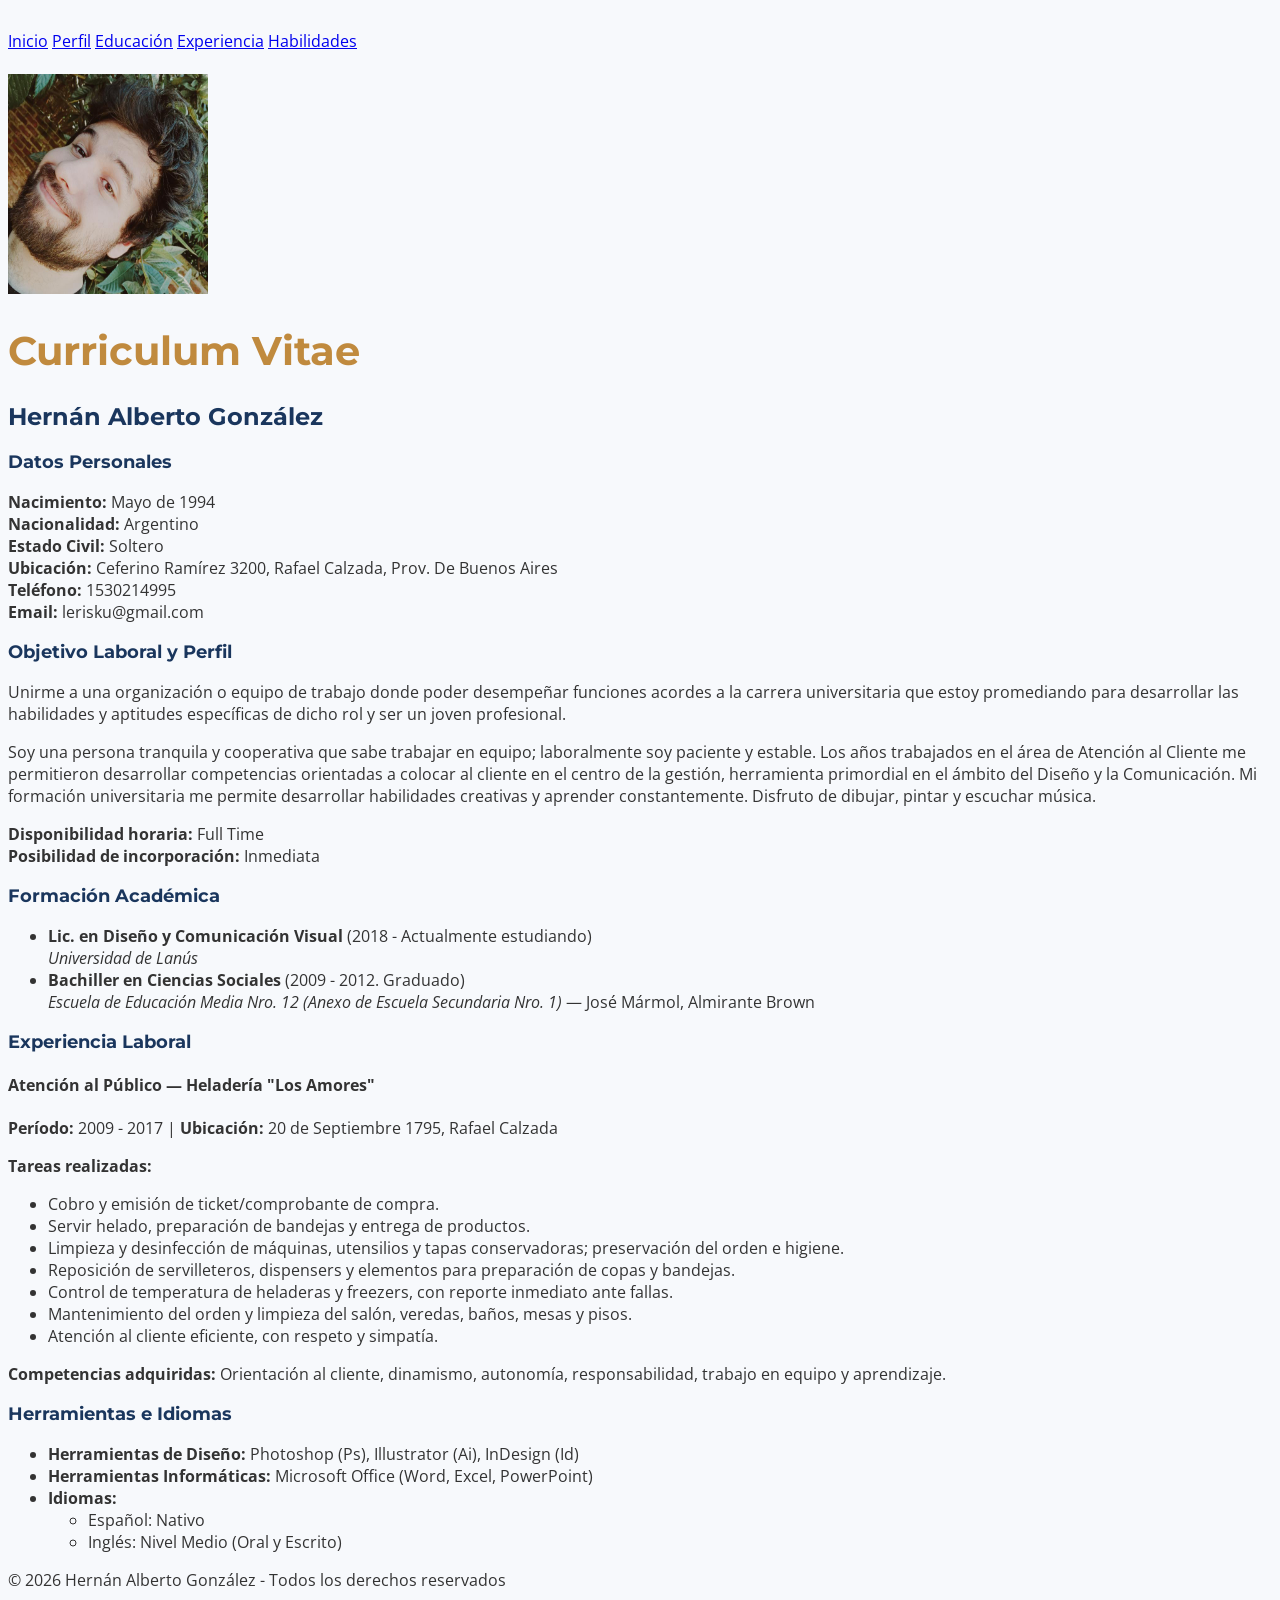
==== index.html @ 4d1f1f19 "first commit" ====
<!DOCTYPE html>
<html>

<head>
    <meta charset="utf-8">
    <title>Hernán Gonzalez Tp1</title>
    <link href="estilos.css" rel="stylesheet" type="text/css">
</head>

<body>
    <header>
        <nav>
            <br>
            <a href="#Inicio">Inicio</a>
            <a href="#Perfil">Perfil</a>
            <a href="#Educacion">Educación</a>
            <a href="#Experiencia">Experiencia</a>
            <a href="#Habilidades">Habilidades</a>
        </nav>
        <br>
        <img src="fotos/yo.jpeg"
            height="220" width="200" alt="Foto de Perfil">
        <br>
    </header>

    <main id="Inicio">
        <h1>Curriculum Vitae</h1>
        <h2>Hernán Alberto González</h2>

        <section id="Datos-Contacto">
            <h3>Datos Personales </h3>
            <p>
                <b>Nacimiento:</b> Mayo de 1994 <br>
                <b>Nacionalidad:</b> Argentino <br>
                <b>Estado Civil:</b> Soltero <br>
                <b>Ubicación:</b> Ceferino Ramírez 3200, Rafael Calzada, Prov. De Buenos Aires <br>
                <b>Teléfono:</b> 1530214995 <br>
                <b>Email:</b> lerisku@gmail.com
            </p>
        </section>

        <section id="Perfil">
            <h3>Objetivo Laboral y Perfil</h3>
            <p>
                Unirme a una organización o equipo de trabajo donde poder desempeñar funciones acordes a la carrera
                universitaria que estoy promediando para desarrollar las habilidades y aptitudes específicas de dicho
                rol y ser un joven profesional.
            </p>
            <p>
                Soy una persona tranquila y cooperativa que sabe trabajar en equipo; laboralmente soy paciente y
                estable. Los años trabajados en el área de Atención al Cliente me permitieron desarrollar competencias
                orientadas a colocar al cliente en el centro de la gestión, herramienta primordial en el ámbito del
                Diseño y la Comunicación. Mi formación universitaria me permite desarrollar habilidades creativas y
                aprender constantemente. Disfruto de dibujar, pintar y escuchar música.
            </p>
            <p>
                <b>Disponibilidad horaria:</b> Full Time <br>
                <b>Posibilidad de incorporación:</b> Inmediata
            </p>
        </section>

        <section id="Educacion">
            <h3>Formación Académica</h3>
            <ul>
                <li>
                    <b>Lic. en Diseño y Comunicación Visual</b> (2018 - Actualmente estudiando) <br>
                    <i>Universidad de Lanús</i>
                </li>
                <li>
                    <b>Bachiller en Ciencias Sociales</b> (2009 - 2012. Graduado) <br>
                    <i>Escuela de Educación Media Nro. 12 (Anexo de Escuela Secundaria Nro. 1)</i> — José Mármol,
                    Almirante Brown
                </li>
            </ul>
        </section>

        <section id="Experiencia">
            <h3>Experiencia Laboral</h3>
            <article>
                <h4>Atención al Público — Heladería "Los Amores"</h4>
                <p><b>Período:</b> 2009 - 2017 | <b>Ubicación:</b> 20 de Septiembre 1795, Rafael Calzada</p>
                <p><b>Tareas realizadas:</b></p>
                <ul>
                    <li>Cobro y emisión de ticket/comprobante de compra.</li>
                    <li>Servir helado, preparación de bandejas y entrega de productos.</li>
                    <li>Limpieza y desinfección de máquinas, utensilios y tapas conservadoras; preservación del orden e
                        higiene.</li>
                    <li>Reposición de servilleteros, dispensers y elementos para preparación de copas y bandejas.</li>
                    <li>Control de temperatura de heladeras y freezers, con reporte inmediato ante fallas.</li>
                    <li>Mantenimiento del orden y limpieza del salón, veredas, baños, mesas y pisos.</li>
                    <li>Atención al cliente eficiente, con respeto y simpatía.</li>
                </ul>
                <p><b>Competencias adquiridas:</b> Orientación al cliente, dinamismo, autonomía, responsabilidad,
                    trabajo en equipo y aprendizaje.</p>
            </article>
        </section>

        <section id="Habilidades">
            <h3>Herramientas e Idiomas</h3>
            <ul>
                <li><b>Herramientas de Diseño:</b> Photoshop (Ps), Illustrator (Ai), InDesign (Id)</li>
                <li><b>Herramientas Informáticas:</b> Microsoft Office (Word, Excel, PowerPoint)</li>
                <li><b>Idiomas:</b>
                    <ul>
                        <li>Español: Nativo</li>
                        <li>Inglés: Nivel Medio (Oral y Escrito)</li>
                    </ul>
                </li>
            </ul>
        </section>
    </main>

    <footer>
        <p>© 2026 Hernán Alberto González - Todos los derechos reservados</p>
    </footer>
</body>

</html>
---- estilos.css ----
@charset "utf-8";
@import url('https://fonts.googleapis.com/css2?family=Montserrat:wght@600;700&family=Open+Sans:wght@400;600&display=swap');

body {
    background-color: #F7F9FC;
    color: #333333;
    font-family: 'Open Sans', 'Segoe UI', Arial, sans-serif;
    font-size: 16px;
}

h1 {
    font-family: 'Montserrat', sans-serif;
    color: #C08A3E;
    font-size: 40px;
}

h2 {
    font-family: 'Montserrat', sans-serif;
    color: #1A365D;
    font-size: 24px;
}

h3 {
    font-family: 'Montserrat', sans-serif;
    color: #1A365D;
    font-size: 18px;
}

p {
    font-style: normal;
    margin-top: 0;
}
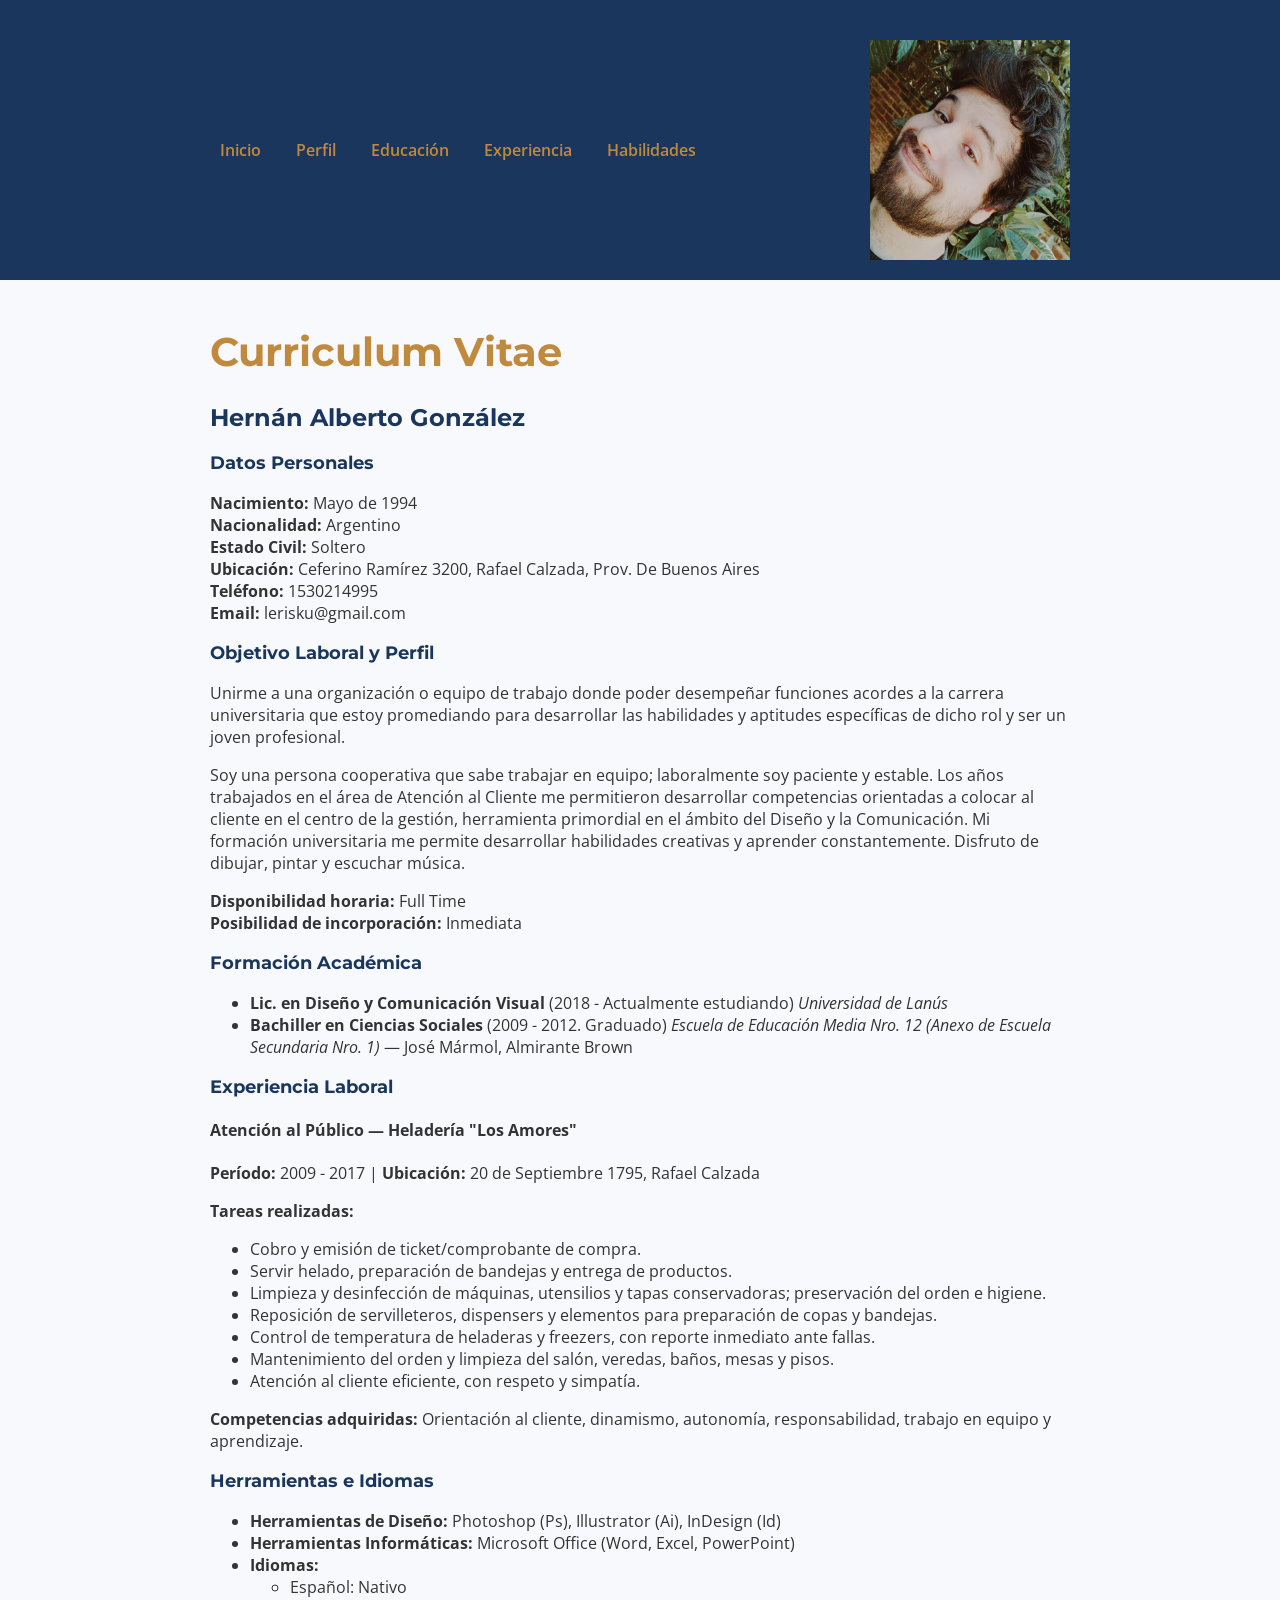
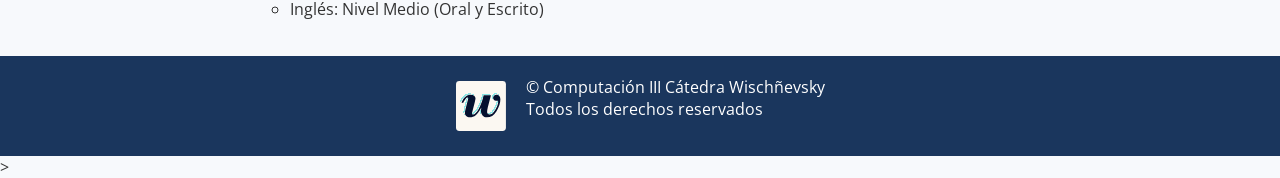
==== commit aea398de: "Actualización de flexbox primer acercamiento y acomodar etiquetas del codigo de index" ====
--- a/index.html
+++ b/index.html
@@ -9,18 +9,16 @@
 
 <body>
     <header>
-        <nav>
-            <br>
-            <a href="#Inicio">Inicio</a>
-            <a href="#Perfil">Perfil</a>
-            <a href="#Educacion">Educación</a>
-            <a href="#Experiencia">Experiencia</a>
-            <a href="#Habilidades">Habilidades</a>
-        </nav>
-        <br>
-        <img src="fotos/yo.jpeg"
-            height="220" width="200" alt="Foto de Perfil">
-        <br>
+        <div class="contenedor-header">
+            <nav>
+                <a href="#Inicio">Inicio</a>
+                <a href="#Perfil">Perfil</a>
+                <a href="#Educacion">Educación</a>
+                <a href="#Experiencia">Experiencia</a>
+                <a href="#Habilidades">Habilidades</a>
+            </nav>
+            <img src="fotos/yo.jpeg" height="220" width="200" alt="Foto de Perfil">
+        </div>
     </header>
 
     <main id="Inicio">
@@ -31,11 +29,11 @@
             <h3>Datos Personales </h3>
             <p>
                 <b>Nacimiento:</b> Mayo de 1994 <br>
-                <b>Nacionalidad:</b> Argentino <br>
-                <b>Estado Civil:</b> Soltero <br>
+                <b>Nacionalidad:</b> Argentino <Br>
+                <b>Estado Civil:</b> Soltero <Br>
                 <b>Ubicación:</b> Ceferino Ramírez 3200, Rafael Calzada, Prov. De Buenos Aires <br>
                 <b>Teléfono:</b> 1530214995 <br>
-                <b>Email:</b> lerisku@gmail.com
+                <b>Email:</b> lerisku@gmail.com <br>
             </p>
         </section>
 
@@ -47,7 +45,7 @@
                 rol y ser un joven profesional.
             </p>
             <p>
-                Soy una persona tranquila y cooperativa que sabe trabajar en equipo; laboralmente soy paciente y
+                Soy una persona cooperativa que sabe trabajar en equipo; laboralmente soy paciente y
                 estable. Los años trabajados en el área de Atención al Cliente me permitieron desarrollar competencias
                 orientadas a colocar al cliente en el centro de la gestión, herramienta primordial en el ámbito del
                 Diseño y la Comunicación. Mi formación universitaria me permite desarrollar habilidades creativas y
@@ -63,11 +61,11 @@
             <h3>Formación Académica</h3>
             <ul>
                 <li>
-                    <b>Lic. en Diseño y Comunicación Visual</b> (2018 - Actualmente estudiando) <br>
+                    <b>Lic. en Diseño y Comunicación Visual</b> (2018 - Actualmente estudiando)
                     <i>Universidad de Lanús</i>
                 </li>
                 <li>
-                    <b>Bachiller en Ciencias Sociales</b> (2009 - 2012. Graduado) <br>
+                    <b>Bachiller en Ciencias Sociales</b> (2009 - 2012. Graduado)
                     <i>Escuela de Educación Media Nro. 12 (Anexo de Escuela Secundaria Nro. 1)</i> — José Mármol,
                     Almirante Brown
                 </li>
@@ -111,8 +109,10 @@
     </main>
 
     <footer>
-        <p>© 2026 Hernán Alberto González - Todos los derechos reservados</p>
+        <img src="fotos/c3.svg" height="50" width="50" alt="Catedra">
+        <p>© Computación III Cátedra Wischñevsky <br>
+            Todos los derechos reservados</p>
     </footer>
 </body>
 
-</html>+</html>>
--- a/estilos.css
+++ b/estilos.css
@@ -6,6 +6,63 @@
     color: #333333;
     font-family: 'Open Sans', 'Segoe UI', Arial, sans-serif;
     font-size: 16px;
+    margin: 0;
+    display: flex;
+    flex-direction: column;
+    min-height: 100vh;
+}
+
+main {
+    width: 100%;
+    max-width: 900px;
+    margin: 0 auto;
+    padding: 20px;
+    box-sizing: border-box;
+    flex: 1;
+}
+
+header {
+    width: 100%;
+    background-color: #1A365D;
+    display: flex;
+    justify-content: center;
+}
+
+.contenedor-header {
+    width: 100%;
+    max-width: 900px;
+    display: flex;
+    justify-content: space-between;
+    align-items: center;
+    padding: 40px 20px 20px 20px;
+    box-sizing: border-box;
+    flex-wrap: wrap;
+    gap: 25px;
+}
+
+nav {
+    display: flex;
+    gap: 15px;
+}
+
+nav a {
+    text-decoration: none;
+    color: #C08A3E;
+    font-weight: 600;
+    padding: 5px 10px;
+    border-radius: 5px;
+}
+
+footer {
+    width: 100%;
+    display: flex;
+    justify-content: center;
+    align-items: center;
+    background-color: #1A365D;
+    color: white;
+    padding: 20px;
+    box-sizing: border-box;
+    gap: 20px;
 }
 
 h1 {
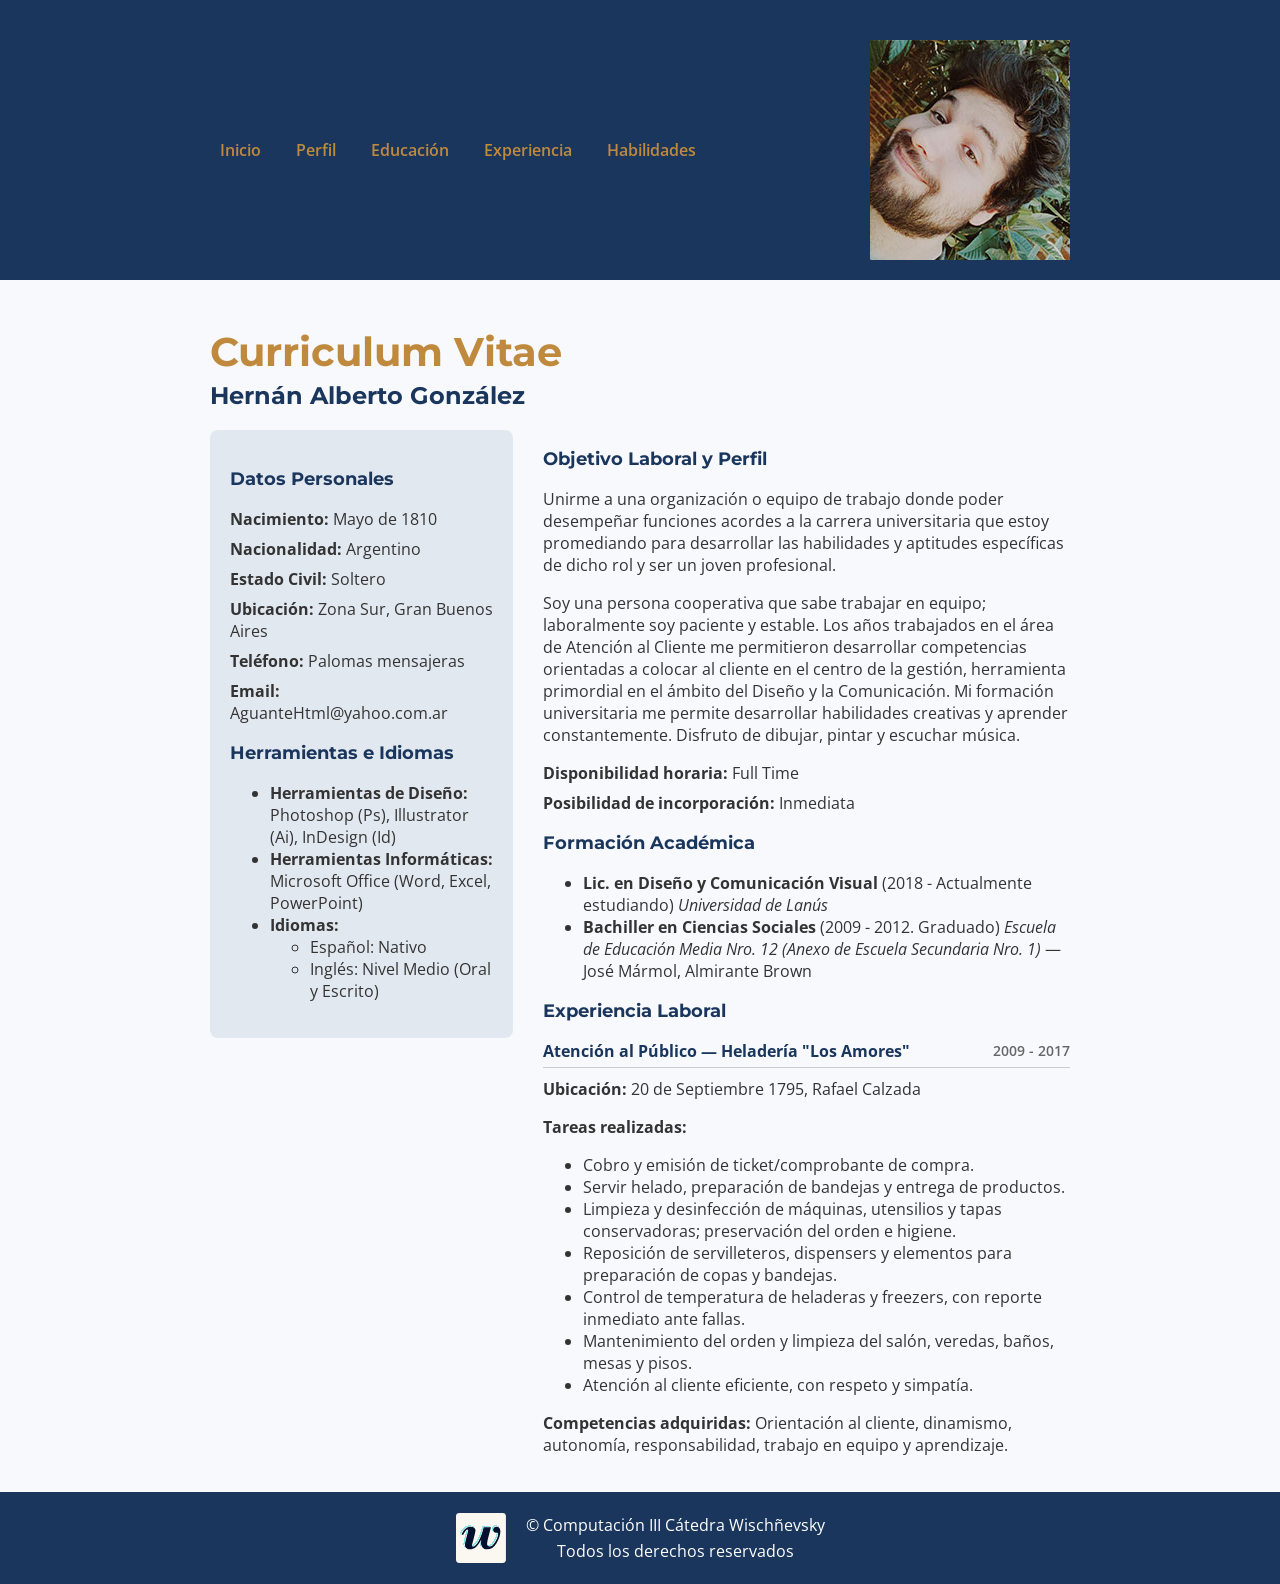
==== commit e574f2a0: "Entrega final Tp1" ====
--- a/index.html
+++ b/index.html
@@ -5,6 +5,7 @@
     <meta charset="utf-8">
     <title>Hernán Gonzalez Tp1</title>
     <link href="estilos.css" rel="stylesheet" type="text/css">
+    <link rel="icon" type="image/png" href="fotos/f.png">
 </head>
 
 <body>
@@ -17,102 +18,120 @@
                 <a href="#Experiencia">Experiencia</a>
                 <a href="#Habilidades">Habilidades</a>
             </nav>
-            <img src="fotos/yo.jpeg" height="220" width="200" alt="Foto de Perfil">
+            <img src="fotos/Web.jpg" height="220" width="200" alt="Foto de Perfil">
         </div>
     </header>
 
     <main id="Inicio">
         <h1>Curriculum Vitae</h1>
         <h2>Hernán Alberto González</h2>
+        <div class="cv-contenedor">
 
-        <section id="Datos-Contacto">
-            <h3>Datos Personales </h3>
-            <p>
-                <b>Nacimiento:</b> Mayo de 1994 <br>
-                <b>Nacionalidad:</b> Argentino <Br>
-                <b>Estado Civil:</b> Soltero <Br>
-                <b>Ubicación:</b> Ceferino Ramírez 3200, Rafael Calzada, Prov. De Buenos Aires <br>
-                <b>Teléfono:</b> 1530214995 <br>
-                <b>Email:</b> lerisku@gmail.com <br>
-            </p>
-        </section>
+            <aside class="columna-lateral">
+                <section id="Datos-Contacto">
+                    <h3>Datos Personales</h3>
+                    <ul class="lista-contacto">
+                        <li><b>Nacimiento:</b> Mayo de 1810</li>
+                        <li><b>Nacionalidad:</b> Argentino</li>
+                        <li><b>Estado Civil:</b> Soltero</li>
+                        <li><b>Ubicación:</b> Zona Sur, Gran Buenos Aires</li>
+                        <li><b>Teléfono:</b> Palomas mensajeras</li>
+                        <li><b>Email:</b> AguanteHtml@yahoo.com.ar</li>
+                    </ul>
+                </section>
 
-        <section id="Perfil">
-            <h3>Objetivo Laboral y Perfil</h3>
-            <p>
-                Unirme a una organización o equipo de trabajo donde poder desempeñar funciones acordes a la carrera
-                universitaria que estoy promediando para desarrollar las habilidades y aptitudes específicas de dicho
-                rol y ser un joven profesional.
-            </p>
-            <p>
-                Soy una persona cooperativa que sabe trabajar en equipo; laboralmente soy paciente y
-                estable. Los años trabajados en el área de Atención al Cliente me permitieron desarrollar competencias
-                orientadas a colocar al cliente en el centro de la gestión, herramienta primordial en el ámbito del
-                Diseño y la Comunicación. Mi formación universitaria me permite desarrollar habilidades creativas y
-                aprender constantemente. Disfruto de dibujar, pintar y escuchar música.
-            </p>
-            <p>
-                <b>Disponibilidad horaria:</b> Full Time <br>
-                <b>Posibilidad de incorporación:</b> Inmediata
-            </p>
-        </section>
+                <section id="Habilidades">
+                    <h3>Herramientas e Idiomas</h3>
+                    <ul>
+                        <li><b>Herramientas de Diseño:</b> Photoshop (Ps), Illustrator (Ai), InDesign (Id)</li>
+                        <li><b>Herramientas Informáticas:</b> Microsoft Office (Word, Excel, PowerPoint)</li>
+                        <li><b>Idiomas:</b>
+                            <ul>
+                                <li>Español: Nativo</li>
+                                <li>Inglés: Nivel Medio (Oral y Escrito)</li>
+                            </ul>
+                        </li>
+                    </ul>
+                </section>
+            </aside>
+            <div class="columna-principal">
+                <section id="Perfil">
+                    <h3>Objetivo Laboral y Perfil</h3>
+                    <p>
+                        Unirme a una organización o equipo de trabajo donde poder desempeñar funciones acordes a la
+                        carrera
+                        universitaria que estoy promediando para desarrollar las habilidades y aptitudes específicas de
+                        dicho
+                        rol y ser un joven profesional.
+                    </p>
+                    <p>
+                        Soy una persona cooperativa que sabe trabajar en equipo; laboralmente soy paciente y
+                        estable. Los años trabajados en el área de Atención al Cliente me permitieron desarrollar
+                        competencias
+                        orientadas a colocar al cliente en el centro de la gestión, herramienta primordial en el ámbito
+                        del
+                        Diseño y la Comunicación. Mi formación universitaria me permite desarrollar habilidades
+                        creativas y
+                        aprender constantemente. Disfruto de dibujar, pintar y escuchar música.
+                    </p>
+                    <ul class="lista-contacto">
+                        <li><b>Disponibilidad horaria:</b> Full Time</li>
+                        <li><b>Posibilidad de incorporación:</b> Inmediata</li>
+                    </ul>
+                </section>
 
-        <section id="Educacion">
-            <h3>Formación Académica</h3>
-            <ul>
-                <li>
-                    <b>Lic. en Diseño y Comunicación Visual</b> (2018 - Actualmente estudiando)
-                    <i>Universidad de Lanús</i>
-                </li>
-                <li>
-                    <b>Bachiller en Ciencias Sociales</b> (2009 - 2012. Graduado)
-                    <i>Escuela de Educación Media Nro. 12 (Anexo de Escuela Secundaria Nro. 1)</i> — José Mármol,
-                    Almirante Brown
-                </li>
-            </ul>
-        </section>
+                <section id="Educacion">
+                    <h3>Formación Académica</h3>
+                    <ul>
+                        <li>
+                            <b>Lic. en Diseño y Comunicación Visual</b> (2018 - Actualmente estudiando)
+                            <i>Universidad de Lanús</i>
+                        </li>
+                        <li>
+                            <b>Bachiller en Ciencias Sociales</b> (2009 - 2012. Graduado)
+                            <i>Escuela de Educación Media Nro. 12 (Anexo de Escuela Secundaria Nro. 1)</i> — José
+                            Mármol,
+                            Almirante Brown
+                        </li>
+                    </ul>
+                </section>
 
-        <section id="Experiencia">
-            <h3>Experiencia Laboral</h3>
-            <article>
-                <h4>Atención al Público — Heladería "Los Amores"</h4>
-                <p><b>Período:</b> 2009 - 2017 | <b>Ubicación:</b> 20 de Septiembre 1795, Rafael Calzada</p>
-                <p><b>Tareas realizadas:</b></p>
-                <ul>
-                    <li>Cobro y emisión de ticket/comprobante de compra.</li>
-                    <li>Servir helado, preparación de bandejas y entrega de productos.</li>
-                    <li>Limpieza y desinfección de máquinas, utensilios y tapas conservadoras; preservación del orden e
-                        higiene.</li>
-                    <li>Reposición de servilleteros, dispensers y elementos para preparación de copas y bandejas.</li>
-                    <li>Control de temperatura de heladeras y freezers, con reporte inmediato ante fallas.</li>
-                    <li>Mantenimiento del orden y limpieza del salón, veredas, baños, mesas y pisos.</li>
-                    <li>Atención al cliente eficiente, con respeto y simpatía.</li>
-                </ul>
-                <p><b>Competencias adquiridas:</b> Orientación al cliente, dinamismo, autonomía, responsabilidad,
-                    trabajo en equipo y aprendizaje.</p>
-            </article>
-        </section>
-
-        <section id="Habilidades">
-            <h3>Herramientas e Idiomas</h3>
-            <ul>
-                <li><b>Herramientas de Diseño:</b> Photoshop (Ps), Illustrator (Ai), InDesign (Id)</li>
-                <li><b>Herramientas Informáticas:</b> Microsoft Office (Word, Excel, PowerPoint)</li>
-                <li><b>Idiomas:</b>
-                    <ul>
-                        <li>Español: Nativo</li>
-                        <li>Inglés: Nivel Medio (Oral y Escrito)</li>
-                    </ul>
-                </li>
-            </ul>
-        </section>
+                <section id="Experiencia">
+                    <h3>Experiencia Laboral</h3>
+                    <article>
+                        <div class="encabezado-trabajo">
+                            <h4>Atención al Público — Heladería "Los Amores"</h4>
+                            <span class="fecha">2009 - 2017</span>
+                        </div>
+                        <p><b>Ubicación:</b> 20 de Septiembre 1795, Rafael Calzada</p>
+                        <p><b>Tareas realizadas:</b></p>
+                        <ul>
+                            <li>Cobro y emisión de ticket/comprobante de compra.</li>
+                            <li>Servir helado, preparación de bandejas y entrega de productos.</li>
+                            <li>Limpieza y desinfección de máquinas, utensilios y tapas conservadoras; preservación del
+                                orden e higiene.</li>
+                            <li>Reposición de servilleteros, dispensers y elementos para preparación de copas y
+                                bandejas.</li>
+                            <li>Control de temperatura de heladeras y freezers, con reporte inmediato ante fallas.</li>
+                            <li>Mantenimiento del orden y limpieza del salón, veredas, baños, mesas y pisos.</li>
+                            <li>Atención al cliente eficiente, con respeto y simpatía.</li>
+                        </ul>
+                        <p><b>Competencias adquiridas:</b> Orientación al cliente, dinamismo, autonomía,
+                            responsabilidad,
+                            trabajo en equipo y aprendizaje.</p>
+                    </article>
+                </section>
+            </div>
+        </div>
     </main>
 
     <footer>
         <img src="fotos/c3.svg" height="50" width="50" alt="Catedra">
-        <p>© Computación III Cátedra Wischñevsky <br>
-            Todos los derechos reservados</p>
+        <div class="footer-texto">
+            <p>© Computación III Cátedra Wischñevsky</p>
+            <p>Todos los derechos reservados</p>
+        </div>
     </footer>
 </body>
 
-</html>>+</html>
--- a/estilos.css
+++ b/estilos.css
@@ -10,12 +10,12 @@
     display: flex;
     flex-direction: column;
     min-height: 100vh;
+    align-items: center;
 }
 
 main {
     width: 100%;
     max-width: 900px;
-    margin: 0 auto;
     padding: 20px;
     box-sizing: border-box;
     flex: 1;
@@ -69,12 +69,15 @@
     font-family: 'Montserrat', sans-serif;
     color: #C08A3E;
     font-size: 40px;
+    margin-bottom: 5px;
 }
 
 h2 {
     font-family: 'Montserrat', sans-serif;
     color: #1A365D;
     font-size: 24px;
+    margin-top: 0;
+    margin-bottom: 20px;
 }
 
 h3 {
@@ -86,4 +89,63 @@
 p {
     font-style: normal;
     margin-top: 0;
-}+}
+
+.lista-contacto {
+    list-style-type: none;
+    padding: 0;
+    margin: 0;
+}
+
+.lista-contacto li {
+    margin-bottom: 8px;
+}
+
+.footer-texto {
+    display: flex;
+    flex-direction: column;
+    align-items: center;
+}
+
+.footer-texto p {
+    margin: 0;
+    padding: 2px 0;
+}
+
+.cv-contenedor {
+    display: flex;
+    gap: 30px;
+    align-items: flex-start;
+}
+
+.columna-lateral {
+    flex: 1;
+    background-color: #e2e8f0;
+    padding: 20px;
+    border-radius: 8px;
+}
+
+.columna-principal {
+    flex: 2;
+}
+
+.encabezado-trabajo {
+    display: flex;
+    justify-content: space-between;
+    align-items: center;
+    border-bottom: 1px solid #ccc;
+    padding-bottom: 5px;
+    margin-bottom: 10px;
+}
+
+.encabezado-trabajo h4 {
+    margin: 0;
+    font-size: 16px;
+    color: #1A365D;
+}
+
+.fecha {
+    font-size: 0.9em;
+    color: #666;
+    font-weight: 600;
+}
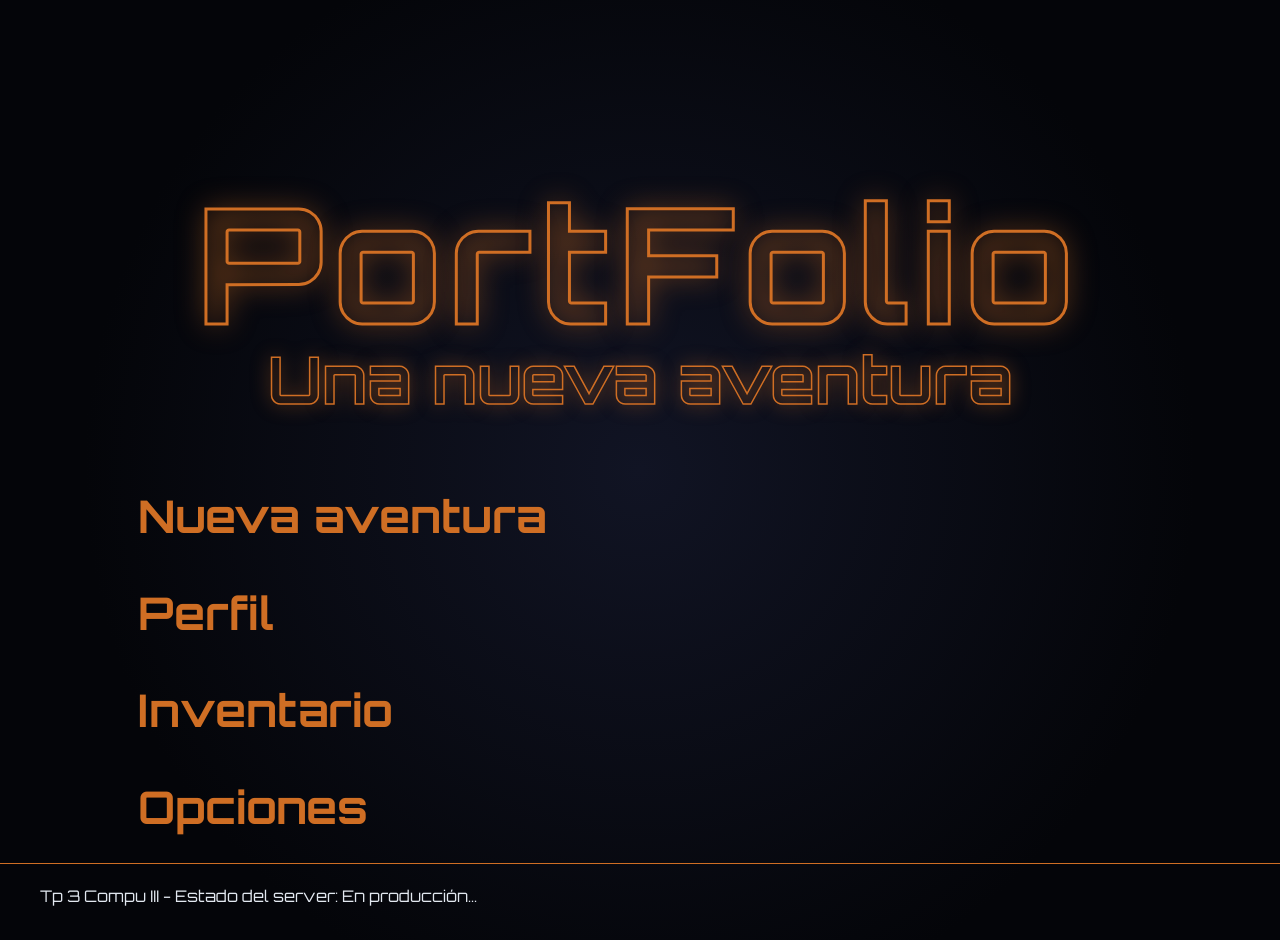
==== commit b41f2020: "Entrega Final tp3 Porfolio" ====
--- a/index.html
+++ b/index.html
@@ -1,137 +1,33 @@
 <!DOCTYPE html>
-<html>
-
+<html lang="es">
 <head>
     <meta charset="utf-8">
-    <title>Hernán Gonzalez Tp1</title>
+    <meta name="viewport" content="width=device-width, initial-scale=1.0">
+    <title>PortFolio - Una nueva aventura</title>
+    <link href="https://fonts.googleapis.com/css2?family=Open+Sans:wght@400;600&family=Orbitron:wght@500;700;900&display=swap" rel="stylesheet">
     <link href="estilos.css" rel="stylesheet" type="text/css">
-    <link rel="icon" type="image/png" href="fotos/f.png">
 </head>
+<body class="pantalla-inicio">
 
-<body>
-    <header>
-        <div class="contenedor-header">
-            <nav>
-                <a href="#Inicio">Inicio</a>
-                <a href="#Perfil">Perfil</a>
-                <a href="#Educacion">Educación</a>
-                <a href="#Experiencia">Experiencia</a>
-                <a href="#Habilidades">Habilidades</a>
-            </nav>
-            <img src="fotos/Web.jpg" height="220" width="200" alt="Foto de Perfil">
-        </div>
+    <header class="titulo-juego">
+        <h1>PortFolio</h1>
+        <h2>Una nueva aventura</h2>
     </header>
 
-    <main id="Inicio">
-        <h1>Curriculum Vitae</h1>
-        <h2>Hernán Alberto González</h2>
-        <div class="cv-contenedor">
-
-            <aside class="columna-lateral">
-                <section id="Datos-Contacto">
-                    <h3>Datos Personales</h3>
-                    <ul class="lista-contacto">
-                        <li><b>Nacimiento:</b> Mayo de 1810</li>
-                        <li><b>Nacionalidad:</b> Argentino</li>
-                        <li><b>Estado Civil:</b> Soltero</li>
-                        <li><b>Ubicación:</b> Zona Sur, Gran Buenos Aires</li>
-                        <li><b>Teléfono:</b> Palomas mensajeras</li>
-                        <li><b>Email:</b> AguanteHtml@yahoo.com.ar</li>
-                    </ul>
-                </section>
-
-                <section id="Habilidades">
-                    <h3>Herramientas e Idiomas</h3>
-                    <ul>
-                        <li><b>Herramientas de Diseño:</b> Photoshop (Ps), Illustrator (Ai), InDesign (Id)</li>
-                        <li><b>Herramientas Informáticas:</b> Microsoft Office (Word, Excel, PowerPoint)</li>
-                        <li><b>Idiomas:</b>
-                            <ul>
-                                <li>Español: Nativo</li>
-                                <li>Inglés: Nivel Medio (Oral y Escrito)</li>
-                            </ul>
-                        </li>
-                    </ul>
-                </section>
-            </aside>
-            <div class="columna-principal">
-                <section id="Perfil">
-                    <h3>Objetivo Laboral y Perfil</h3>
-                    <p>
-                        Unirme a una organización o equipo de trabajo donde poder desempeñar funciones acordes a la
-                        carrera
-                        universitaria que estoy promediando para desarrollar las habilidades y aptitudes específicas de
-                        dicho
-                        rol y ser un joven profesional.
-                    </p>
-                    <p>
-                        Soy una persona cooperativa que sabe trabajar en equipo; laboralmente soy paciente y
-                        estable. Los años trabajados en el área de Atención al Cliente me permitieron desarrollar
-                        competencias
-                        orientadas a colocar al cliente en el centro de la gestión, herramienta primordial en el ámbito
-                        del
-                        Diseño y la Comunicación. Mi formación universitaria me permite desarrollar habilidades
-                        creativas y
-                        aprender constantemente. Disfruto de dibujar, pintar y escuchar música.
-                    </p>
-                    <ul class="lista-contacto">
-                        <li><b>Disponibilidad horaria:</b> Full Time</li>
-                        <li><b>Posibilidad de incorporación:</b> Inmediata</li>
-                    </ul>
-                </section>
-
-                <section id="Educacion">
-                    <h3>Formación Académica</h3>
-                    <ul>
-                        <li>
-                            <b>Lic. en Diseño y Comunicación Visual</b> (2018 - Actualmente estudiando)
-                            <i>Universidad de Lanús</i>
-                        </li>
-                        <li>
-                            <b>Bachiller en Ciencias Sociales</b> (2009 - 2012. Graduado)
-                            <i>Escuela de Educación Media Nro. 12 (Anexo de Escuela Secundaria Nro. 1)</i> — José
-                            Mármol,
-                            Almirante Brown
-                        </li>
-                    </ul>
-                </section>
-
-                <section id="Experiencia">
-                    <h3>Experiencia Laboral</h3>
-                    <article>
-                        <div class="encabezado-trabajo">
-                            <h4>Atención al Público — Heladería "Los Amores"</h4>
-                            <span class="fecha">2009 - 2017</span>
-                        </div>
-                        <p><b>Ubicación:</b> 20 de Septiembre 1795, Rafael Calzada</p>
-                        <p><b>Tareas realizadas:</b></p>
-                        <ul>
-                            <li>Cobro y emisión de ticket/comprobante de compra.</li>
-                            <li>Servir helado, preparación de bandejas y entrega de productos.</li>
-                            <li>Limpieza y desinfección de máquinas, utensilios y tapas conservadoras; preservación del
-                                orden e higiene.</li>
-                            <li>Reposición de servilleteros, dispensers y elementos para preparación de copas y
-                                bandejas.</li>
-                            <li>Control de temperatura de heladeras y freezers, con reporte inmediato ante fallas.</li>
-                            <li>Mantenimiento del orden y limpieza del salón, veredas, baños, mesas y pisos.</li>
-                            <li>Atención al cliente eficiente, con respeto y simpatía.</li>
-                        </ul>
-                        <p><b>Competencias adquiridas:</b> Orientación al cliente, dinamismo, autonomía,
-                            responsabilidad,
-                            trabajo en equipo y aprendizaje.</p>
-                    </article>
-                </section>
-            </div>
-        </div>
+    <main class="contenedor-global">
+        <nav class="menu-principal">
+            <a href="personaje.html">Nueva aventura</a>
+            <a href="cv.html">Perfil</a>
+            <a href="inventario.html">Inventario</a>
+            <a href="opciones.html">Opciones</a>
+        </nav>
     </main>
 
     <footer>
-        <img src="fotos/c3.svg" height="50" width="50" alt="Catedra">
         <div class="footer-texto">
-            <p>© Computación III Cátedra Wischñevsky</p>
-            <p>Todos los derechos reservados</p>
+            <p>Tp 3 Compu III - Estado del server: En producción...</p>
         </div>
     </footer>
+
 </body>
-
 </html>
--- a/estilos.css
+++ b/estilos.css
@@ -1,151 +1,721 @@
 @charset "utf-8";
-@import url('https://fonts.googleapis.com/css2?family=Montserrat:wght@600;700&family=Open+Sans:wght@400;600&display=swap');
+@import url('https://fonts.googleapis.com/css2?family=Open+Sans:wght@400;600&family=Orbitron:wght@500;700;900&display=swap');
+
+* {
+    margin: 0;
+    padding: 0;
+    box-sizing: border-box;
+}
 
 body {
-    background-color: #F7F9FC;
-    color: #333333;
+    background: linear-gradient(to bottom, #0b0c16, #040509);
+    color: #e2e8f0;
     font-family: 'Open Sans', 'Segoe UI', Arial, sans-serif;
-    font-size: 16px;
+    min-height: 100vh;
+    display: flex;
+    flex-direction: column;
+}
+
+h1, h2, h3, h4 {
+    font-family: 'Orbitron', sans-serif;
+    color: #cf6e24;
+    margin-bottom: 15px;
+    text-align: left;
+}
+
+h1 { font-size: 40px; }
+h2 { font-size: 30px; }
+h3 {
+    font-size: 24px;
+    border-bottom: 1px solid #cf6e24;
+    padding-bottom: 5px;
+}
+
+p, li {
+    line-height: 1.6;
+    margin-bottom: 10px;
+    text-align: left;
+}
+
+ul {
+    padding-left: 20px;
+    text-align: left;
+}
+
+.resaltado {
+    font-weight: bold;
+    color: #cf6e24;
+}
+
+.salto-linea {
+    display: block;
+    margin-bottom: 5px;
+}
+
+.encabezado-seccion {
+    margin-bottom: 20px;
+}
+
+.pantalla-inicio {
+    display: flex;
+    flex-direction: column;
+    width: 100%;
+    min-height: 100vh;
+    background: radial-gradient(circle at center, #111424 0%, #040509 70%);
+}
+
+.pantalla-inicio header {
+    position: static;
+    border: none;
+    box-shadow: none;
+    padding: 0;
+    background: transparent;
+    display: flex;
+    flex-direction: column;
+    align-items: center; 
+    margin-top: 18vh; 
+}
+
+.titulo-juego h1 {
+    font-size: 160px;
+    color: transparent;
+    -webkit-text-stroke: 3px #cf6e24;
+    letter-spacing: 8px;
     margin: 0;
-    display: flex;
-    flex-direction: column;
-    min-height: 100vh;
+    text-align: center;
+    text-shadow: 0 0 30px rgba(207, 110, 36, 0.4);
+    padding: 0;
+}
+
+.titulo-juego h2 {
+    font-size: 65px;
+    color: transparent;
+    -webkit-text-stroke: 1.5px #cf6e24;
+    margin: -25px 0 0 0; 
+    text-align: center;
+    text-shadow: 0 0 20px rgba(207, 110, 36, 0.4);
+    padding: 0;
+}
+
+.pantalla-inicio .contenedor-global {
+    padding: 20px 120px;
+    display: flex;
+    flex-direction: column;
+    align-items: flex-start;
+    flex-grow: 1; 
+}
+
+.menu-principal {
+    display: flex;
+    flex-direction: column;
+    gap: 25px;
+    align-items: flex-start;
+    margin-top: 40px;
+}
+
+.menu-principal a {
+    font-family: 'Orbitron', sans-serif;
+    text-decoration: none;
+    color: #cf6e24;
+    font-size: 45px;
+    font-weight: bold;
+    width: fit-content;
+    padding: 5px 15px;
+    border: 3px solid transparent;
+    transition: color 0.15s ease, border-color 0.15s ease, text-shadow 0.15s ease;
+    text-align: left;
+}
+
+.menu-principal a:hover {
+    color: #00ffcc;
+    border-color: #00ffcc;
+    text-shadow: 0 0 15px rgba(0, 255, 204, 0.4);
+}
+
+.contenedor-global {
+    max-width: 1920px;
+    margin: 0 auto;
+    padding: 40px;
+    flex-grow: 1;
+    width: 100%;
+}
+
+header {
+    position: sticky;
+    top: 0;
+    background-color: #0b0c16;
+    z-index: 1000;
+    border-bottom: 2px solid #cf6e24;
+    box-shadow: 0 4px 10px rgba(0, 0, 0, 0.5);
+    display: flex;
+    justify-content: flex-start;
+    padding: 20px 40px;
+}
+
+.pantalla-inicio header {
+    position: static;
+    border: none;
+    box-shadow: none;
+    padding: 0;
+    background: transparent;
+    flex-direction: column;
+    justify-content: center;
+}
+
+.menu-interno {
+    display: flex;
+    gap: 20px;
+    flex-wrap: wrap;
+    max-width: 1920px;
+    margin: 0 auto;
+    width: 100%;
+}
+
+.menu-interno a {
+    text-decoration: none;
+    color: #cf6e24;
+    font-family: 'Orbitron', sans-serif;
+    font-size: 20px;
+    font-weight: bold;
+    padding: 5px 15px;
+    border: 2px solid transparent;
+    transition: all 0.2s ease;
+}
+
+.menu-interno a:hover {
+    color: #00ffcc;
+    border-color: #00ffcc;
+    text-shadow: 0 0 10px rgba(0, 255, 204, 0.5);
+}
+
+footer {
+    display: flex;
+    justify-content: flex-start;
     align-items: center;
-}
-
-main {
-    width: 100%;
-    max-width: 900px;
+    padding: 20px 40px;
+    background: transparent; 
+    border-top: 1px solid #cf6e24; 
+    font-family: 'Orbitron', sans-serif;
+    width: 100%;
+    margin-top: auto;
+}
+.cv-contenedor {
+    display: flex;
+    gap: 40px;
+    margin-top: 30px;
+    align-items: flex-start;
+}
+
+.columna-lateral {
+    width: 350px;
+    background: rgba(255, 255, 255, 0.03);
+    border: 1px solid #cf6e24;
     padding: 20px;
-    box-sizing: border-box;
-    flex: 1;
-}
-
-header {
-    width: 100%;
-    background-color: #1A365D;
-    display: flex;
-    justify-content: center;
-}
-
-.contenedor-header {
-    width: 100%;
-    max-width: 900px;
+    border-radius: 8px;
+    display: flex;
+    flex-direction: column;
+    gap: 20px;
+    text-align: left;
+}
+
+.foto-perfil {
+    width: 100%;
+    height: auto;
+    border-radius: 5px;
+    border: 2px solid #cf6e24;
+    object-fit: cover;
+}
+
+.lista-contacto {
+    list-style: none;
+    padding: 0;
+    text-align: left;
+}
+
+.columna-principal {
+    display: flex;
+    flex-direction: column;
+    gap: 40px;
+    text-align: left;
+    width: 100%;
+}
+
+.texto-legible {
+    max-width: 75ch; 
+}
+
+.encabezado-trabajo {
     display: flex;
     justify-content: space-between;
     align-items: center;
-    padding: 40px 20px 20px 20px;
-    box-sizing: border-box;
+    margin-bottom: 10px;
+}
+
+.fecha {
+    color: #00ffcc;
+    font-weight: bold;
+    font-family: 'Orbitron', sans-serif;
+}
+
+.titulo-seccion {
+    font-size: 50px;
+    text-shadow: 0 0 10px rgba(207, 110, 36, 0.3);
+    text-align: left;
+}
+
+.bajada-seccion {
+    text-align: left;
+    color: #a0aec0;
+    margin-bottom: 40px;
+    font-size: 18px;
+}
+
+.grilla-inventario {
+    display: flex;
+    gap: 30px;
     flex-wrap: wrap;
-    gap: 25px;
-}
-
-nav {
-    display: flex;
+    justify-content: flex-start;
+}
+
+.item-inventario {
+    position: relative;
+    width: 380px;
+    height: 400px;
+    border: 3px solid #cf6e24;
+    border-radius: 8px;
+    overflow: hidden;
+    background-color: #040509;
+    transition: all 0.3s ease;
+}
+
+.item-inventario img {
+    width: 100%;
+    height: 100%;
+    object-fit: cover;
+    transition: transform 0.5s ease, opacity 0.3s ease;
+}
+
+.item-info {
+    position: absolute;
+    bottom: -150%;
+    left: 0;
+    width: 100%;
+    background: rgba(4, 5, 9, 0.95);
+    padding: 25px 20px;
+    border-top: 3px solid #00ffcc;
+    transition: bottom 0.4s ease;
+    display: flex;
+    flex-direction: column;
+    gap: 8px;
+    text-align: left;
+}
+
+.item-info h4 {
+    color: #00ffcc;
+    margin: 0;
+    font-size: 22px;
+}
+
+.categoria {
+    color: #cf6e24;
+    font-size: 13px;
+    font-weight: bold;
+    text-transform: uppercase;
+    letter-spacing: 1px;
+    margin: 0;
+}
+
+.item-info p {
+    color: #e2e8f0;
+    font-size: 14.5px;
+    line-height: 1.5;
+    margin: 0;
+    margin-top: 5px;
+}
+
+.item-inventario:hover {
+    border-color: #00ffcc;
+    box-shadow: 0 0 20px rgba(0, 255, 204, 0.3);
+}
+
+.item-inventario:hover img {
+    transform: scale(1.15);
+    opacity: 0.4;
+}
+
+.item-inventario:hover .item-info {
+    bottom: 0;
+}
+
+.opciones-contenedor-dos-columnas {
+    display: flex;
+    gap: 50px;
+    align-items: flex-start;
+    margin-top: 30px;
+    flex-wrap: wrap; 
+}
+
+.columna-opcion {
+    display: flex;
+    flex-direction: column;
+    gap: 20px;
+    width: 100%;
+    max-width: 500px; 
+}
+
+.multimedia-caja {
+    width: 100%;
+    border: 2px solid #cf6e24;
+    border-radius: 8px;
+    overflow: hidden;
+    box-shadow: 0 4px 15px rgba(0, 0, 0, 0.5);
+    background-color: #040509;
+}
+
+.video-ajustado {
+    width: 100%;
+    height: auto;
+    display: block;
+}
+
+.texto-cinematica {
+    background: rgba(0, 255, 204, 0.05);
+    border-left: 4px solid #00ffcc;
+    padding: 20px;
+    border-radius: 0 8px 8px 0;
+}
+
+.texto-cinematica h3 {
+    color: #00ffcc;
+    font-size: 18px;
+    margin-bottom: 10px;
+    border: none;
+}
+
+.texto-cinematica p {
+    margin: 0;
+    font-size: 14.5px;
+    line-height: 1.5;
+}
+
+.formulario-contacto {
+    display: flex;
+    flex-direction: column;
     gap: 15px;
-}
-
-nav a {
+    background: rgba(255, 255, 255, 0.03);
+    border: 1px solid #cf6e24;
+    padding: 25px;
+    border-radius: 8px;
+    width: 100%;
+}
+
+.formulario-contacto label {
+    font-weight: bold;
+    color: #cf6e24;
+}
+
+.formulario-contacto input,
+.formulario-contacto textarea {
+    background: #040509;
+    border: 1px solid #cf6e24;
+    color: #ffffff;
+    padding: 12px;
+    border-radius: 5px;
+    font-family: inherit;
+    transition: border-color 0.2s;
+}
+
+.formulario-contacto input:focus,
+.formulario-contacto textarea:focus {
+    outline: none;
+    border-color: #00ffcc;
+}
+
+.formulario-contacto button {
+    background: transparent;
+    color: #cf6e24;
+    font-family: 'Orbitron', sans-serif;
+    border: 2px solid #cf6e24;
+    padding: 12px;
+    font-weight: bold;
+    font-size: 16px;
+    border-radius: 5px;
+    cursor: pointer;
+    transition: all 0.2s ease;
+    margin-top: 5px;
+    align-self: flex-start;
+}
+
+.formulario-contacto button:hover {
+    background: #00ffcc;
+    color: #0b0c16;
+    border-color: #00ffcc;
+    box-shadow: 0 0 15px rgba(0, 255, 204, 0.5);
+}
+
+.seleccion-personajes {
+    width: 100%;
+}
+
+.grilla-personajes {
+    display: flex;
+    gap: 30px;
+    justify-content: flex-start;
+    flex-wrap: wrap;
+}
+
+.tarjeta-personaje {
+    background: rgba(255, 255, 255, 0.03);
+    border: 3px solid #cf6e24;
+    border-radius: 8px;
+    width: 350px;
+    padding: 30px;
+    display: flex;
+    flex-direction: column;
+    align-items: center;
+    text-align: center;
+    transition: all 0.3s ease;
+    background-color: #040509;
+}
+
+.avatar-vectorial {
+    width: 110px;
+    height: 110px;
+    margin-bottom: 20px;
+    background: rgba(0, 255, 204, 0.05);
+    border: 2px dashed #00ffcc;
+    border-radius: 50%;
+    display: flex;
+    align-items: center;
+    justify-content: center;
+    padding: 0;
+}
+
+.img-personaje {
+    width: 100px;
+    height: 100px;
+    object-fit: cover;
+    border-radius: 50%;
+}
+
+.info-personaje {
+    display: flex;
+    flex-direction: column;
+    gap: 10px;
+    width: 100%;
+}
+
+.info-personaje h3 {
+    text-align: center;
+    color: #00ffcc;
+    margin: 0;
+    font-size: 22px;
+}
+
+.clase-rol {
+    color: #cf6e24;
+    font-size: 12px;
+    font-weight: bold;
+    text-transform: uppercase;
+    letter-spacing: 1px;
+    margin: 0;
+}
+
+.info-personaje p {
+    text-align: center;
+    font-size: 14px;
+    color: #e2e8f0;
+    margin-bottom: 15px;
+}
+
+.btn-elegir {
+    display: inline-block;
+    background: transparent;
+    color: #cf6e24;
+    font-family: 'Orbitron', sans-serif;
+    border: 2px solid #cf6e24;
+    padding: 10px 20px;
+    font-weight: bold;
+    font-size: 14px;
+    border-radius: 5px;
     text-decoration: none;
-    color: #C08A3E;
-    font-weight: 600;
-    padding: 5px 10px;
-    border-radius: 5px;
-}
-
-footer {
-    width: 100%;
-    display: flex;
+    transition: all 0.2s ease;
+    margin-top: auto;
+}
+
+.tarjeta-personaje:hover {
+    border-color: #00ffcc;
+    transform: translateY(-5px);
+    box-shadow: 0 0 20px rgba(0, 255, 204, 0.3);
+}
+
+.tarjeta-personaje:hover .btn-elegir {
+    background: #00ffcc;
+    color: #0b0c16;
+    border-color: #00ffcc;
+    box-shadow: 0 0 10px rgba(0, 255, 204, 0.5);
+}
+
+.modal-galeria {
+    display: none;
+    position: fixed;
+    top: 0;
+    left: 0;
+    width: 100vw;
+    height: 100vh;
+    background-color: rgba(4, 5, 9, 0.95);
+    z-index: 9999;
     justify-content: center;
     align-items: center;
-    background-color: #1A365D;
-    color: white;
+    backdrop-filter: blur(5px);
+}
+
+.modal-galeria:target {
+    display: flex;
+}
+
+.cerrar-modal {
+    position: absolute;
+    top: 30px;
+    right: 40px;
+    font-size: 50px;
+    color: #cf6e24;
+    text-decoration: none;
+    font-family: 'Orbitron', sans-serif;
+    transition: color 0.2s;
+    line-height: 1;
+}
+
+.cerrar-modal:hover {
+    color: #00ffcc;
+    text-shadow: 0 0 15px rgba(0, 255, 204, 0.6);
+}
+
+.contenido-modal {
+    display: flex;
+    background: #0b0c16;
+    border: 2px solid #cf6e24;
+    border-radius: 8px;
+    max-width: 1000px;
+    width: 90%;
+    height: 80vh;
+    overflow: hidden;
+    box-shadow: 0 0 30px rgba(0, 255, 204, 0.2);
+}
+
+.imagen-modal {
+    flex: 1.5;
+    background: #040509;
+    display: flex;
+    align-items: center;
+    justify-content: center;
     padding: 20px;
-    box-sizing: border-box;
-    gap: 20px;
-}
-
-h1 {
-    font-family: 'Montserrat', sans-serif;
-    color: #C08A3E;
-    font-size: 40px;
-    margin-bottom: 5px;
-}
-
-h2 {
-    font-family: 'Montserrat', sans-serif;
-    color: #1A365D;
-    font-size: 24px;
-    margin-top: 0;
-    margin-bottom: 20px;
-}
-
-h3 {
-    font-family: 'Montserrat', sans-serif;
-    color: #1A365D;
-    font-size: 18px;
-}
-
-p {
-    font-style: normal;
-    margin-top: 0;
-}
-
-.lista-contacto {
-    list-style-type: none;
-    padding: 0;
-    margin: 0;
-}
-
-.lista-contacto li {
-    margin-bottom: 8px;
-}
-
-.footer-texto {
-    display: flex;
-    flex-direction: column;
-    align-items: center;
-}
-
-.footer-texto p {
-    margin: 0;
-    padding: 2px 0;
-}
-
-.cv-contenedor {
-    display: flex;
-    gap: 30px;
-    align-items: flex-start;
-}
-
-.columna-lateral {
+}
+
+.imagen-modal img {
+    max-width: 100%;
+    max-height: 100%;
+    object-fit: contain;
+    border-radius: 4px;
+}
+
+.comentarios-modal {
     flex: 1;
-    background-color: #e2e8f0;
-    padding: 20px;
-    border-radius: 8px;
-}
-
-.columna-principal {
-    flex: 2;
-}
-
-.encabezado-trabajo {
-    display: flex;
-    justify-content: space-between;
-    align-items: center;
-    border-bottom: 1px solid #ccc;
-    padding-bottom: 5px;
-    margin-bottom: 10px;
-}
-
-.encabezado-trabajo h4 {
-    margin: 0;
-    font-size: 16px;
-    color: #1A365D;
-}
-
-.fecha {
-    font-size: 0.9em;
-    color: #666;
-    font-weight: 600;
-}
+    min-width: 300px;
+    padding: 40px;
+    display: flex;
+    flex-direction: column;
+    border-left: 1px solid #cf6e24;
+    overflow-y: auto;
+}
+
+@media (max-width: 850px) {
+    .pantalla-inicio .contenedor-global {
+        padding: 50px 30px;
+    }
+
+    .cv-contenedor,
+    .opciones-contenedor-dos-columnas {
+        flex-direction: column;
+    }
+
+    .columna-lateral {
+        width: 100%;
+    }
+
+    .item-inventario {
+        width: calc(50% - 15px);
+    }
+    
+    .grilla-personajes {
+        justify-content: center;
+    }
+    
+    .tarjeta-personaje {
+        width: 100%;
+        max-width: 400px;
+    }
+
+    .contenido-modal {
+        flex-direction: column;
+    }
+    
+    .imagen-modal {
+        flex: 1;
+    }
+    
+    .comentarios-modal {
+        border-left: none;
+        border-top: 1px solid #cf6e24;
+        width: 100%;
+    }
+}
+
+@media (max-width: 500px) {
+    .pantalla-inicio .contenedor-global {
+        padding: 30px 20px;
+    }
+
+    .titulo-juego h1 {
+        font-size: 50px;
+        padding: 0 20px;
+    }
+
+    .titulo-juego h2 {
+        font-size: 25px;
+        padding: 0 20px;
+    }
+
+    .menu-principal {
+        margin-top: 60px;
+        gap: 20px;
+    }
+
+    .menu-principal a {
+        font-size: 28px;
+    }
+
+    header {
+        padding: 15px 20px;
+    }
+
+    .menu-interno {
+        flex-direction: column;
+        text-align: left;
+        gap: 10px;
+    }
+
+    .item-inventario {
+        width: 100%;
+        height: 350px;
+    }
+
+    .titulo-seccion {
+        font-size: 35px;
+    }
+
+    .encabezado-trabajo {
+        flex-direction: column;
+        align-items: flex-start;
+    }
+}
